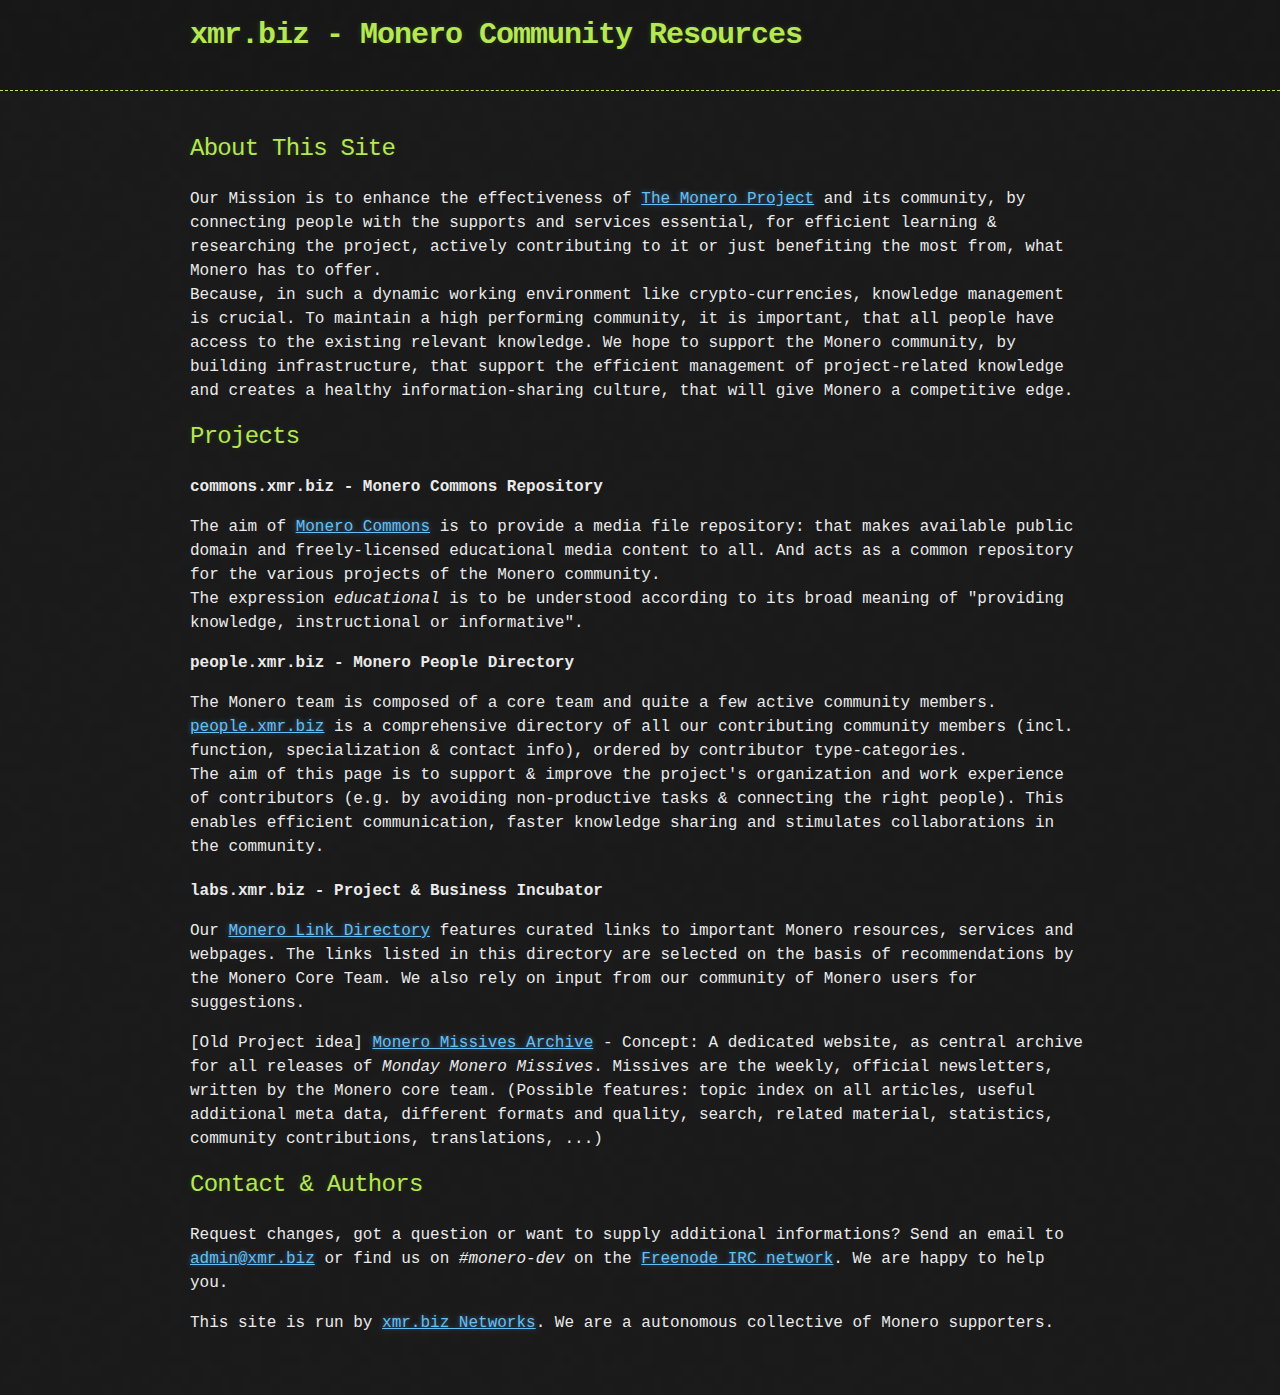
==== index.html @ b0ff726e "Update" ====
<!DOCTYPE html>
<html>
    <head>
        <meta charset="utf-8">
        <meta http-equiv="X-UA-Compatible" content="chrome=1">
        <link rel="icon" type="image/ico" href="images/favicon.ico"/>
        <link rel="stylesheet" type="text/css" href="stylesheets/stylesheet.css" media="screen">
        <link rel="stylesheet" type="text/css" href="stylesheets/pygment_trac.css" media="screen">
        <link rel="stylesheet" type="text/css" href="stylesheets/print.css" media="print">
        <title>xmr.biz - Monero Community Resources</title>
    </head>
    <body>
        <header>
            <div class="container">
                <h1>xmr.biz - Monero Community Resources</h1>
                <h2></h2>
                <section id="downloads">
</section>
            </div>
        </header>
        <div class="container">
            <section id="main_content">
                <h2>About This Site</h2>
                <p>Our Mission is to enhance the effectiveness of <a href="http://getmonero.org">The Monero Project</a> and its community, by connecting people with the supports and services essential, for efficient learning & researching the project, actively contributing to it or just benefiting the most from, what Monero has to offer.
<br>Because, in such a dynamic working environment like crypto-currencies, knowledge management is crucial. To maintain a high performing community, it is important, that all people have access to the existing relevant knowledge. We hope to support the Monero community, by building infrastructure, that support the efficient management of project-related knowledge and creates a healthy information-sharing culture, that will give Monero a competitive edge.
</p>
                <h2>Projects</h2>
               
                <p><b>commons.xmr.biz - Monero Commons Repository</b></p>
                <p>
                The aim of <a href="http://commons.xmr.biz">Monero Commons</a> is to provide a media file repository:

that makes available public domain and freely-licensed educational media content to all. And acts as a common repository for the various projects of the Monero community.<br>
The expression <i>educational</i> is to be understood according to its broad meaning of "providing knowledge, instructional or informative".
                 </p>
               
               
                <p><b>people.xmr.biz - Monero People Directory</b></p>
        		<p>The Monero team is composed of a core team and quite a few active community members. <a href="http://people.xmr.biz">people.xmr.biz</a> is a comprehensive directory of all our contributing community members (incl. function, specialization & contact info), ordered by contributor type-categories.<br>The aim of this page is to support & improve the project's organization and work experience of contributors (e.g. by avoiding non-productive tasks & connecting the right people). This enables efficient communication, faster knowledge sharing and stimulates collaborations in the community.</p>
                <h3><a id="core" class="anchor" href="#core" aria-hidden="true"><span class="octicon octicon-link"></span></a></h3>
                <p><b>labs.xmr.biz - Project & Business Incubator</b></p>
                <p>Our <a href="http://xmr.biz/links.html">Monero Link Directory</a> features curated links to important Monero resources, services and webpages. The links listed in this directory are selected on the basis of recommendations by the Monero Core Team. We also rely on input from our community of Monero users for suggestions.</p>
                <p><a href="http://getmonero.org/" style="color: rgb(0, 102, 153); text-decoration: none; font-family: Lato, 'Helvetica Neue', Helvetica, Arial, sans-serif; font-size: 15px; line-height: 22.5px; background-color: rgb(222, 222, 222);"></a></p>
                <p>[Old Project idea] <a href="http://mma.xmr.biz">Monero Missives Archive</a> -&nbsp;Concept: A dedicated website, as central archive for all releases of <i style="line-height: 1.5;">Monday Monero Missives</i>. Missives are the weekly, official newsletters, written by the Monero core team. (Possible features: topic index on all articles, useful additional meta data, different formats and quality, search, related material, statistics, community contributions, translations, ...)<br></p>
                <p><a href="http://getmonero.org/" style="color: rgb(0, 102, 153); text-decoration: none; font-family: Lato, 'Helvetica Neue', Helvetica, Arial, sans-serif; font-size: 15px; line-height: 22.5px; background-color: rgb(222, 222, 222);"></a></p>
                 
                <h2>Contact & Authors</h2>
                <p>Request changes, got a question or want to supply additional informations? Send an email to <a href="mailto:admin@xmr.biz">admin@xmr.biz</a>&nbsp;or find us on <i>#monero-dev</i> on the <a href="https://freenode.net/">Freenode IRC network</a>. We are happy to help you.</p>
                                <p>
This site is run by <a href="http://xmr.biz">xmr.biz Networks</a>. We are a autonomous collective of Monero supporters.</p><br>
                
            </section>
        </div>
    </body>
</html>
---- stylesheets/stylesheet.css ----
body {
  margin: 0;
  padding: 0;
  background: #151515 url("../images/bkg.png") 0 0;
  color: #eaeaea;
  font: 16px;
  line-height: 1.5;
  font-family: Monaco, "Bitstream Vera Sans Mono", "Lucida Console", Terminal, monospace;
}

/* General & 'Reset' Stuff */

.container {
  width: 90%;
  max-width: 900px;
  margin: 0 auto;
}

section {
  display: block;
  margin: 0 0 20px 0;
}

h1, h2, h3, h4, h5, h6 {
  margin: 0 0 20px;
}

li {
  line-height: 1.4 ;
}

/* Header, <header>
   header   - container
   h1       - project name
   h2       - project description
*/

header {
  background: rgba(0, 0, 0, 0.1);
  width: 100%;
  border-bottom: 1px dashed #b5e853;
  padding: 20px 0;
  margin: 0 0 40px 0;
}

header h1 {
  font-size: 30px;
  line-height: 1;
  margin: 40 0 00 -40px;
  font-weight: bold;
  font-family: Monaco, "Bitstream Vera Sans Mono", "Lucida Console", Terminal, monospace;
  color: #b5e853;
  text-shadow: 0 1px 1px rgba(0, 0, 0, 0.1),
               0 0 5px rgba(181, 232, 83, 0.1),
               0 0 10px rgba(181, 232, 83, 0.1);
  letter-spacing: -1px;
  -webkit-font-smoothing: antialiased;
}

header h1:before {
  content: "";
  font-size: 24px;
}

header h2 {
  font-size: 18px;
  font-weight: 300;
  color: #666;
}

#downloads .btn {
  display: inline-block;
  text-align: center;
  margin: 0;
}

/* Main Content
*/

#main_content {
  width: 100%;
  -webkit-font-smoothing: antialiased;
}
section img {
  max-width: 100%
}

h1, h2, h3, h4, h5, h6 {
  font-weight: normal;
  font-family: Monaco, "Bitstream Vera Sans Mono", "Lucida Console", Terminal, monospace;
  color: #b5e853;
  letter-spacing: -0.03em;
  text-shadow: 0 1px 1px rgba(0, 0, 0, 0.1),
               0 0 5px rgba(181, 232, 83, 0.1),
               0 0 10px rgba(181, 232, 83, 0.1);
}

#main_content h1 {
  font-size: 30px;
}

#main_content h2 {
  font-size: 24px;
}

#main_content h3 {
  font-size: 18px;
}

#main_content h4 {
  font-size: 14px;
}

#main_content h5 {
  font-size: 12px;
  text-transform: uppercase;
  margin: 0 0 5px 0;
}

#main_content h6 {
  font-size: 12px;
  text-transform: uppercase;
  color: #999;
  margin: 0 0 5px 0;
}

dt {
  font-style: italic;
  font-weight: bold;
}

ul li {
  list-style: none;
}

ul li:before {
  content: ">>";
  font-family: Monaco, "Bitstream Vera Sans Mono", "Lucida Console", Terminal, monospace;
  font-size: 13px;
  color: #b5e853;
  margin-left: -37px;
  margin-right: 21px;
  line-height: 16px;
}

blockquote {
  color: #aaa;
  padding-left: 10px;
  border-left: 1px dotted #666;
}

pre {
  background: rgba(0, 0, 0, 0.9);
  border: 1px solid rgba(255, 255, 255, 0.15);
  padding: 10px;
  font-size: 14px;
  color: #b5e853;
  border-radius: 2px;
  -moz-border-radius: 2px;
  -webkit-border-radius: 2px;
  text-wrap: normal;
  overflow: auto;
  overflow-y: hidden;
}

table {
  width: 100%;
  margin: 0 0 20px 0;
}

th {
  text-align: left;
  border-bottom: 1px dashed #b5e853;
  padding: 5px 10px;
}

td {
  padding: 5px 10px;
}

hr {
  height: 0;
  border: 0;
  border-bottom: 1px dashed #b5e853;
  color: #b5e853;
}

/* Buttons
*/

.btn {
  display: inline-block;
  background: -webkit-linear-gradient(top, rgba(40, 40, 40, 0.3), rgba(35, 35, 35, 0.3) 50%, rgba(10, 10, 10, 0.3) 50%, rgba(0, 0, 0, 0.3));
  padding: 8px 18px;
  border-radius: 50px;
  border: 2px solid rgba(0, 0, 0, 0.7);
  border-bottom: 2px solid rgba(0, 0, 0, 0.7);
  border-top: 2px solid rgba(0, 0, 0, 1);
  color: rgba(255, 255, 255, 0.8);
  font-family: Helvetica, Arial, sans-serif;
  font-weight: bold;
  font-size: 13px;
  text-decoration: none;
  text-shadow: 0 -1px 0 rgba(0, 0, 0, 0.75);
  box-shadow: inset 0 1px 0 rgba(255, 255, 255, 0.05);
}

.btn:hover {
  background: -webkit-linear-gradient(top, rgba(40, 40, 40, 0.6), rgba(35, 35, 35, 0.6) 50%, rgba(10, 10, 10, 0.8) 50%, rgba(0, 0, 0, 0.8));
}

.btn .icon {
  display: inline-block;
  width: 16px;
  height: 16px;
  margin: 1px 8px 0 0;
  float: left;
}

.btn-github .icon {
  opacity: 0.6;
  background: url("../images/blacktocat.png") 0 0 no-repeat;
}

/* Links
   a, a:hover, a:visited
*/

a {
  color: #63c0f5;
  text-shadow: 0 0 5px rgba(104, 182, 255, 0.5);
}

/* Clearfix */

.cf:before, .cf:after {
  content:"";
  display:table;
}

.cf:after {
  clear:both;
}

.cf {
  zoom:1;
}
---- stylesheets/pygment_trac.css ----
.highlight .c { color: #999988; font-style: italic } /* Comment */
.highlight .err { color: #a61717; background-color: #e3d2d2 } /* Error */
.highlight .k { font-weight: bold } /* Keyword */
.highlight .o { font-weight: bold } /* Operator */
.highlight .cm { color: #999988; font-style: italic } /* Comment.Multiline */
.highlight .cp { color: #999999; font-weight: bold } /* Comment.Preproc */
.highlight .c1 { color: #999988; font-style: italic } /* Comment.Single */
.highlight .cs { color: #999999; font-weight: bold; font-style: italic } /* Comment.Special */
.highlight .gd { color: #000000; background-color: #ffdddd } /* Generic.Deleted */
.highlight .gd .x { color: #000000; background-color: #ffaaaa } /* Generic.Deleted.Specific */
.highlight .ge { font-style: italic } /* Generic.Emph */
.highlight .gr { color: #aa0000 } /* Generic.Error */
.highlight .gh { color: #999999 } /* Generic.Heading */
.highlight .gi { color: #000000; background-color: #ddffdd } /* Generic.Inserted */
.highlight .gi .x { color: #000000; background-color: #aaffaa } /* Generic.Inserted.Specific */
.highlight .go { color: #888888 } /* Generic.Output */
.highlight .gp { color: #555555 } /* Generic.Prompt */
.highlight .gs { font-weight: bold } /* Generic.Strong */
.highlight .gu { color: #800080; font-weight: bold; } /* Generic.Subheading */
.highlight .gt { color: #aa0000 } /* Generic.Traceback */
.highlight .kc { font-weight: bold } /* Keyword.Constant */
.highlight .kd { font-weight: bold } /* Keyword.Declaration */
.highlight .kn { font-weight: bold } /* Keyword.Namespace */
.highlight .kp { font-weight: bold } /* Keyword.Pseudo */
.highlight .kr { font-weight: bold } /* Keyword.Reserved */
.highlight .kt { color: #445588; font-weight: bold } /* Keyword.Type */
.highlight .m { color: #009999 } /* Literal.Number */
.highlight .s { color: #d14 } /* Literal.String */
.highlight .na { color: #008080 } /* Name.Attribute */
.highlight .nb { color: #0086B3 } /* Name.Builtin */
.highlight .nc { color: #445588; font-weight: bold } /* Name.Class */
.highlight .no { color: #008080 } /* Name.Constant */
.highlight .ni { color: #800080 } /* Name.Entity */
.highlight .ne { color: #990000; font-weight: bold } /* Name.Exception */
.highlight .nf { color: #990000; font-weight: bold } /* Name.Function */
.highlight .nn { color: #555555 } /* Name.Namespace */
.highlight .nt { color: #CBDFFF } /* Name.Tag */
.highlight .nv { color: #008080 } /* Name.Variable */
.highlight .ow { font-weight: bold } /* Operator.Word */
.highlight .w { color: #bbbbbb } /* Text.Whitespace */
.highlight .mf { color: #009999 } /* Literal.Number.Float */
.highlight .mh { color: #009999 } /* Literal.Number.Hex */
.highlight .mi { color: #009999 } /* Literal.Number.Integer */
.highlight .mo { color: #009999 } /* Literal.Number.Oct */
.highlight .sb { color: #d14 } /* Literal.String.Backtick */
.highlight .sc { color: #d14 } /* Literal.String.Char */
.highlight .sd { color: #d14 } /* Literal.String.Doc */
.highlight .s2 { color: #d14 } /* Literal.String.Double */
.highlight .se { color: #d14 } /* Literal.String.Escape */
.highlight .sh { color: #d14 } /* Literal.String.Heredoc */
.highlight .si { color: #d14 } /* Literal.String.Interpol */
.highlight .sx { color: #d14 } /* Literal.String.Other */
.highlight .sr { color: #009926 } /* Literal.String.Regex */
.highlight .s1 { color: #d14 } /* Literal.String.Single */
.highlight .ss { color: #990073 } /* Literal.String.Symbol */
.highlight .bp { color: #999999 } /* Name.Builtin.Pseudo */
.highlight .vc { color: #008080 } /* Name.Variable.Class */
.highlight .vg { color: #008080 } /* Name.Variable.Global */
.highlight .vi { color: #008080 } /* Name.Variable.Instance */
.highlight .il { color: #009999 } /* Literal.Number.Integer.Long */

.type-csharp .highlight .k { color: #0000FF }
.type-csharp .highlight .kt { color: #0000FF }
.type-csharp .highlight .nf { color: #000000; font-weight: normal }
.type-csharp .highlight .nc { color: #2B91AF }
.type-csharp .highlight .nn { color: #000000 }
.type-csharp .highlight .s { color: #A31515 }
.type-csharp .highlight .sc { color: #A31515 }
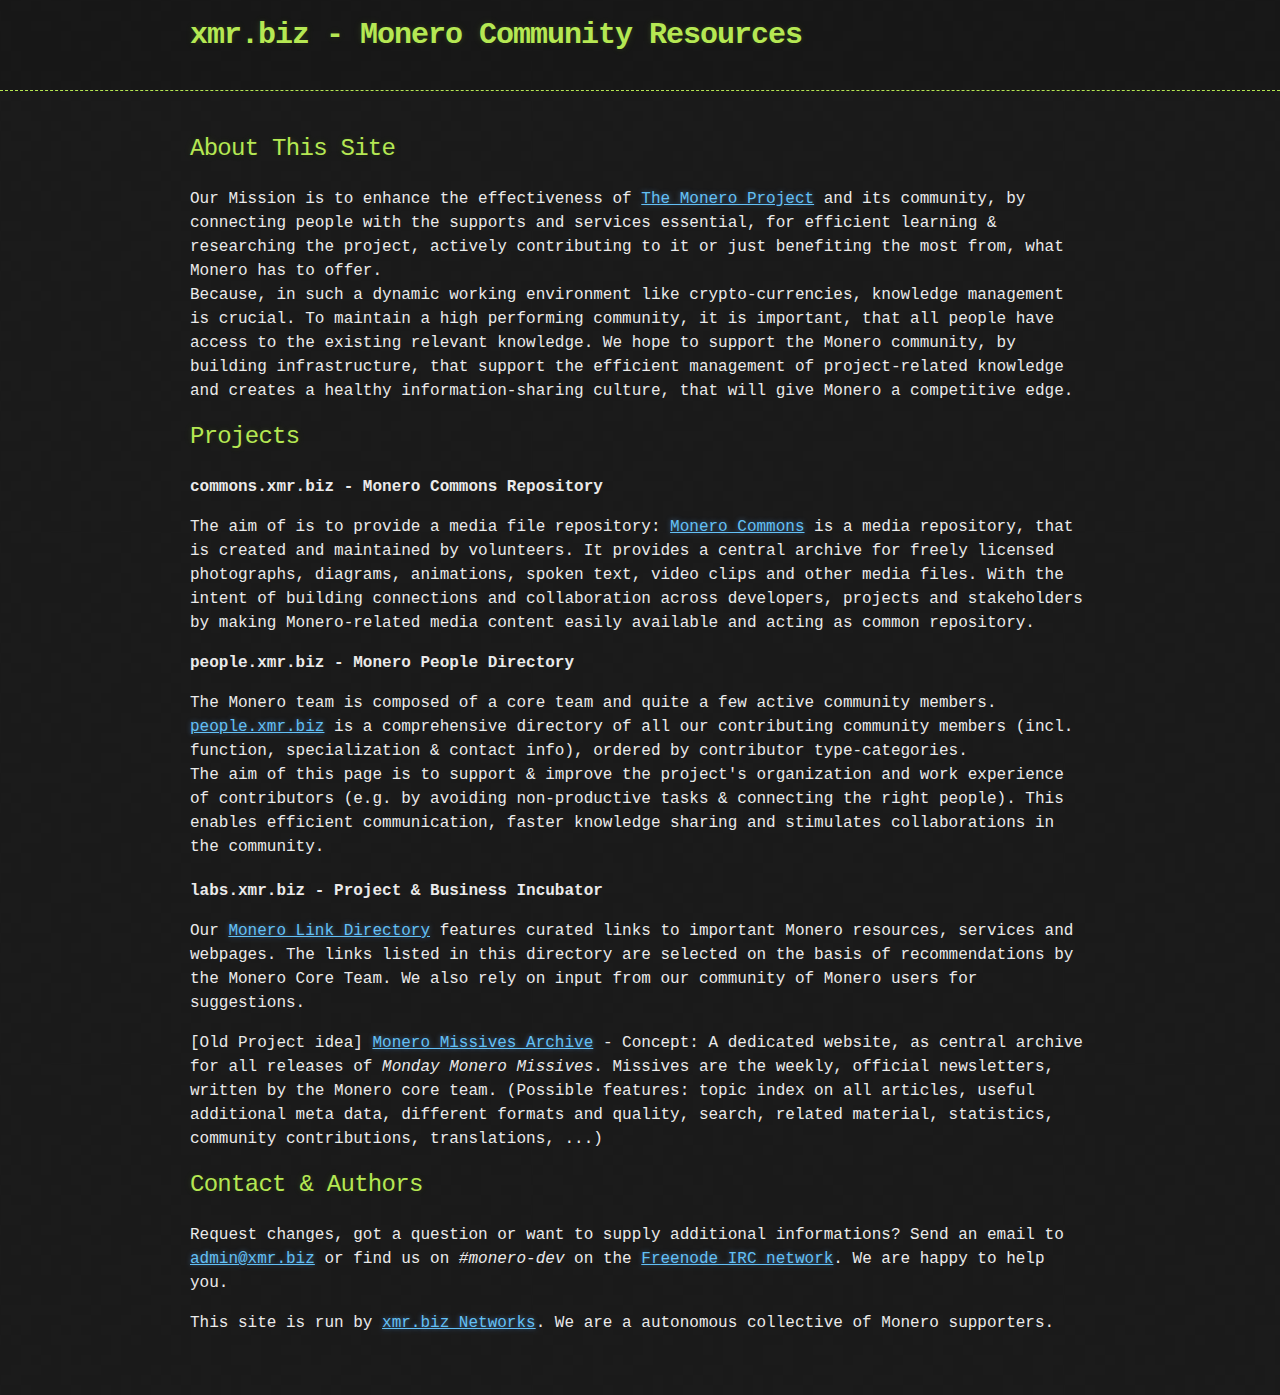
==== commit 6665cb3a: "Update" ====
--- a/index.html
+++ b/index.html
@@ -28,10 +28,9 @@
                
                 <p><b>commons.xmr.biz - Monero Commons Repository</b></p>
                 <p>
-                The aim of <a href="http://commons.xmr.biz">Monero Commons</a> is to provide a media file repository:
-
-that makes available public domain and freely-licensed educational media content to all. And acts as a common repository for the various projects of the Monero community.<br>
-The expression <i>educational</i> is to be understood according to its broad meaning of "providing knowledge, instructional or informative".
+                The aim of  is to provide a media file repository:
+                <a href="http://commons.xmr.biz">Monero Commons</a> is a media repository, that is created and maintained by volunteers. It provides a central archive for freely licensed photographs, diagrams, animations, spoken text, video clips and other media files. 
+With the intent of building connections and collaboration across developers, projects and stakeholders by making Monero-related media content easily available and acting as common repository.
                  </p>
                
                
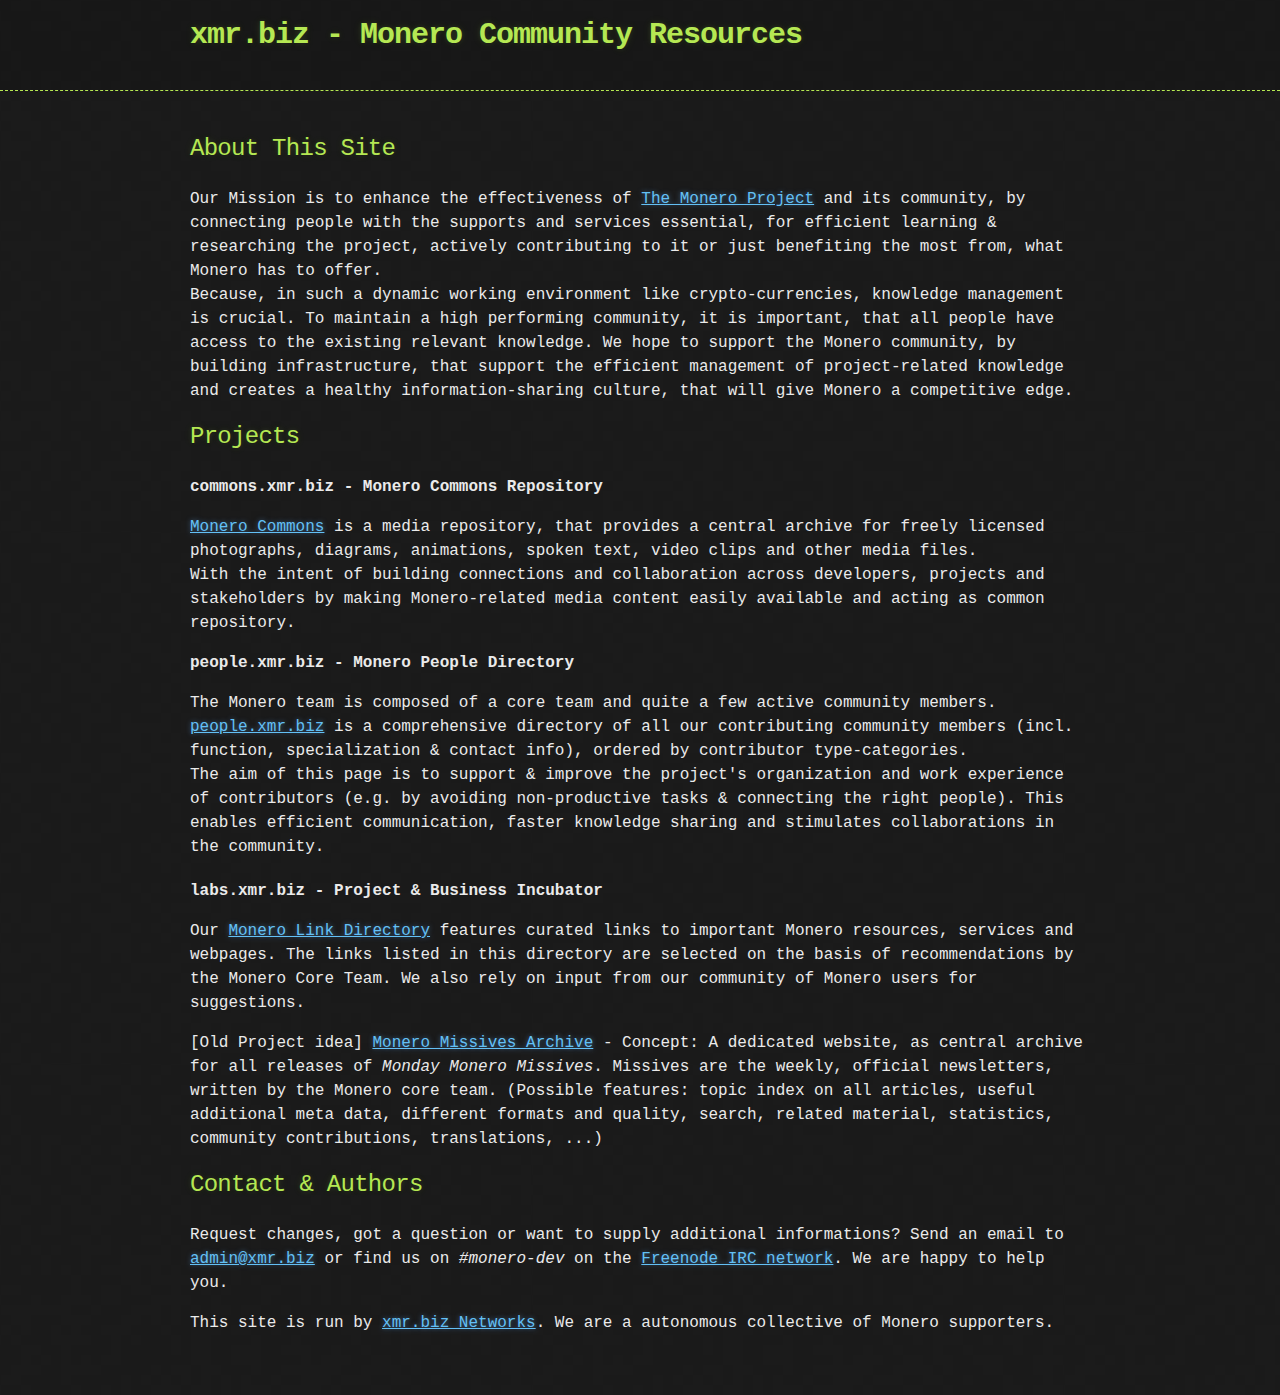
==== commit ca092653: "Update" ====
--- a/index.html
+++ b/index.html
@@ -28,8 +28,7 @@
                
                 <p><b>commons.xmr.biz - Monero Commons Repository</b></p>
                 <p>
-                The aim of  is to provide a media file repository:
-                <a href="http://commons.xmr.biz">Monero Commons</a> is a media repository, that is created and maintained by volunteers. It provides a central archive for freely licensed photographs, diagrams, animations, spoken text, video clips and other media files. 
+                               <a href="http://commons.xmr.biz">Monero Commons</a> is a media repository, that provides a central archive for freely licensed photographs, diagrams, animations, spoken text, video clips and other media files. <br>
 With the intent of building connections and collaboration across developers, projects and stakeholders by making Monero-related media content easily available and acting as common repository.
                  </p>
                
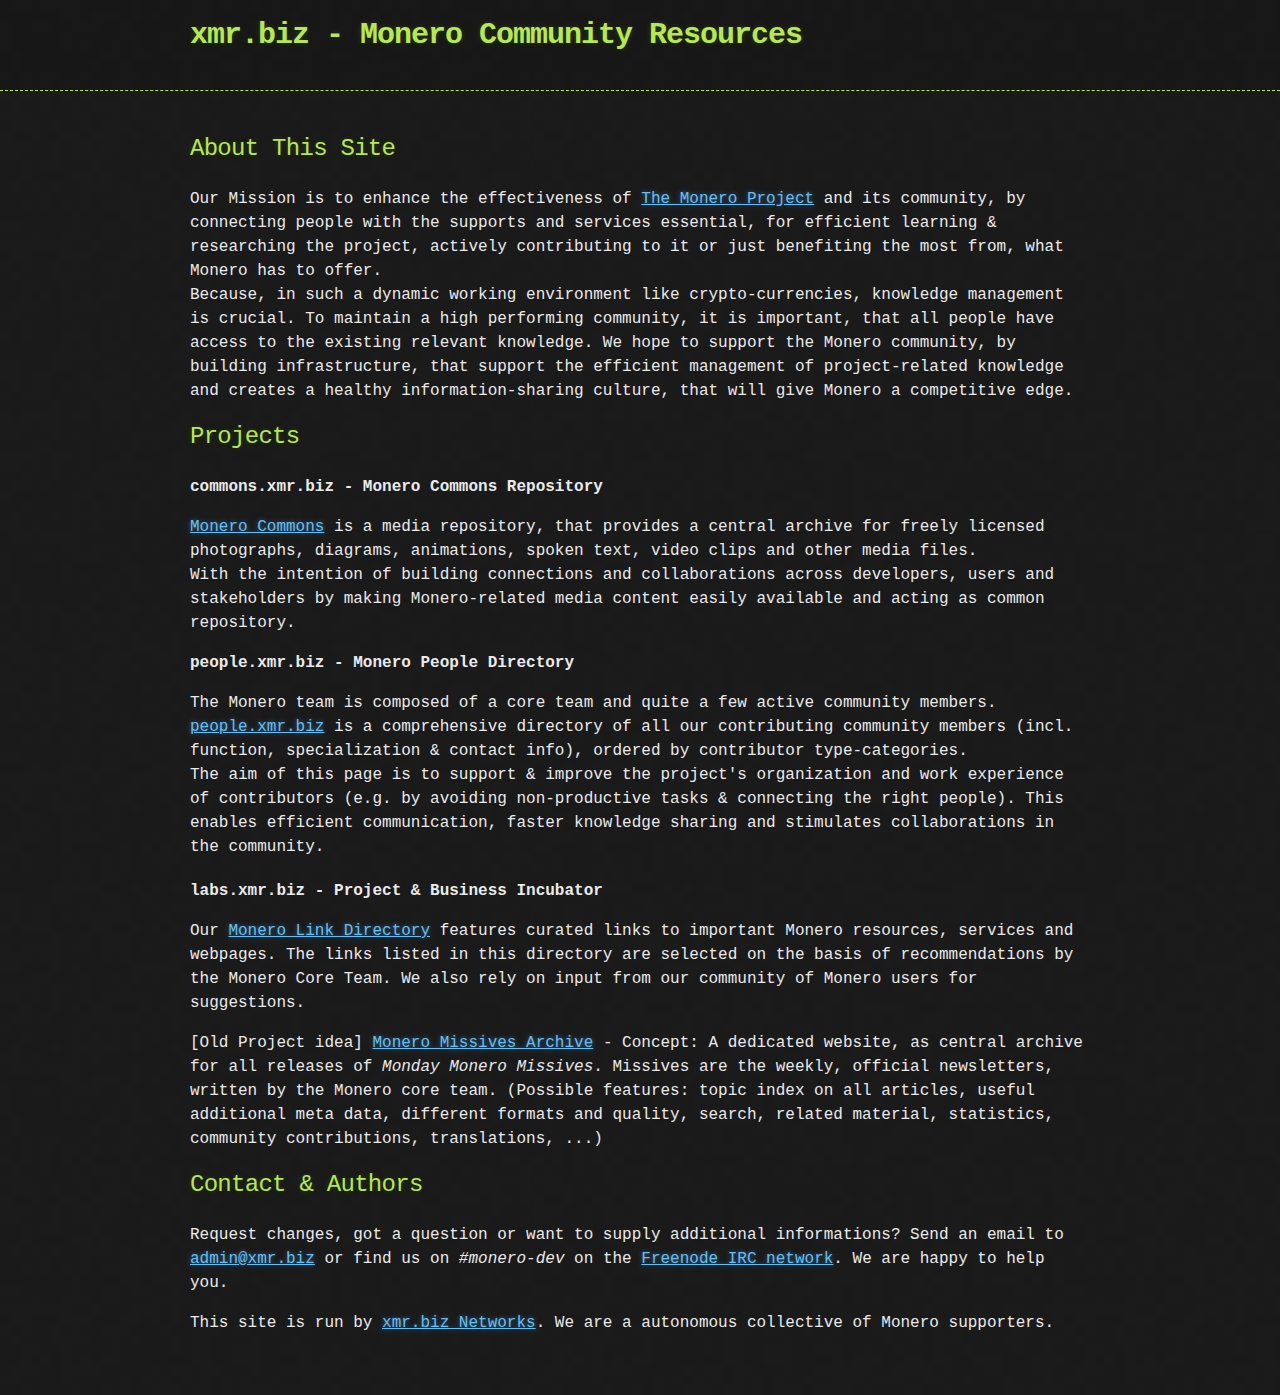
==== commit 41618634: "Update" ====
--- a/index.html
+++ b/index.html
@@ -29,7 +29,7 @@
                 <p><b>commons.xmr.biz - Monero Commons Repository</b></p>
                 <p>
                                <a href="http://commons.xmr.biz">Monero Commons</a> is a media repository, that provides a central archive for freely licensed photographs, diagrams, animations, spoken text, video clips and other media files. <br>
-With the intent of building connections and collaboration across developers, projects and stakeholders by making Monero-related media content easily available and acting as common repository.
+With the intention of building connections and collaborations across developers, users and stakeholders by making Monero-related media content easily available and acting as common repository.
                  </p>
                
                
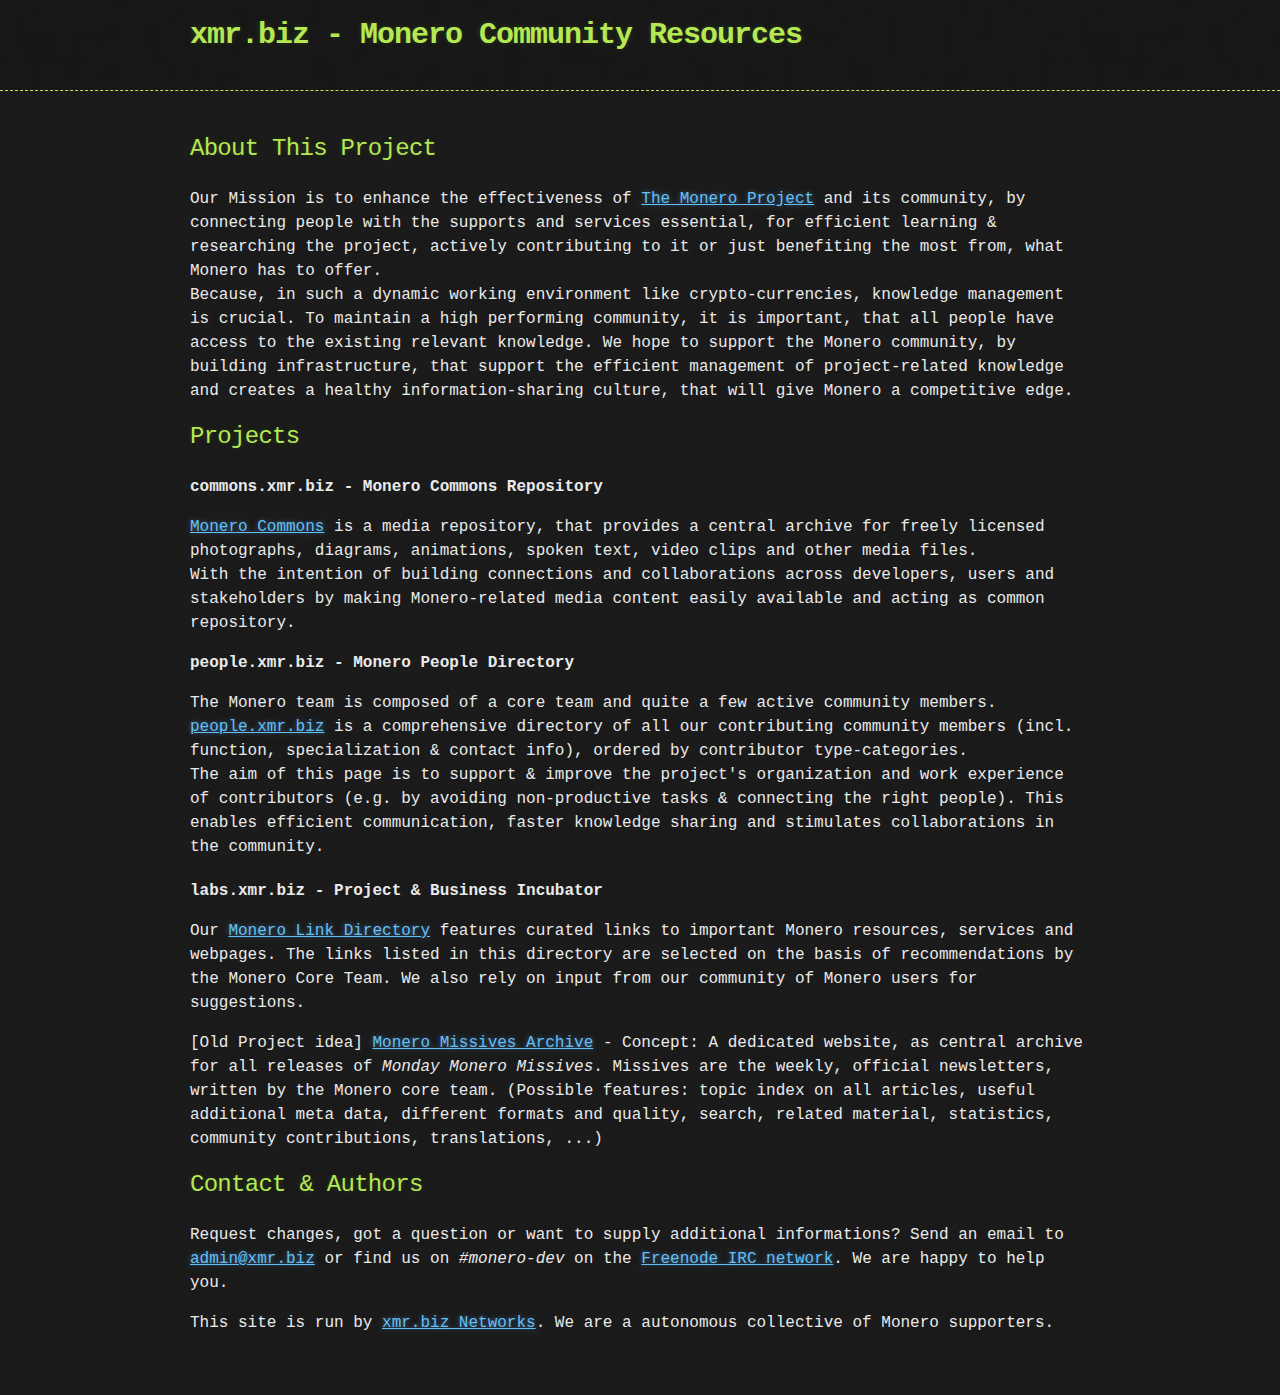
==== commit fe5889a0: "Update" ====
--- a/index.html
+++ b/index.html
@@ -20,7 +20,7 @@
         </header>
         <div class="container">
             <section id="main_content">
-                <h2>About This Site</h2>
+                <h2>About This Project</h2>
                 <p>Our Mission is to enhance the effectiveness of <a href="http://getmonero.org">The Monero Project</a> and its community, by connecting people with the supports and services essential, for efficient learning & researching the project, actively contributing to it or just benefiting the most from, what Monero has to offer.
 <br>Because, in such a dynamic working environment like crypto-currencies, knowledge management is crucial. To maintain a high performing community, it is important, that all people have access to the existing relevant knowledge. We hope to support the Monero community, by building infrastructure, that support the efficient management of project-related knowledge and creates a healthy information-sharing culture, that will give Monero a competitive edge.
 </p>
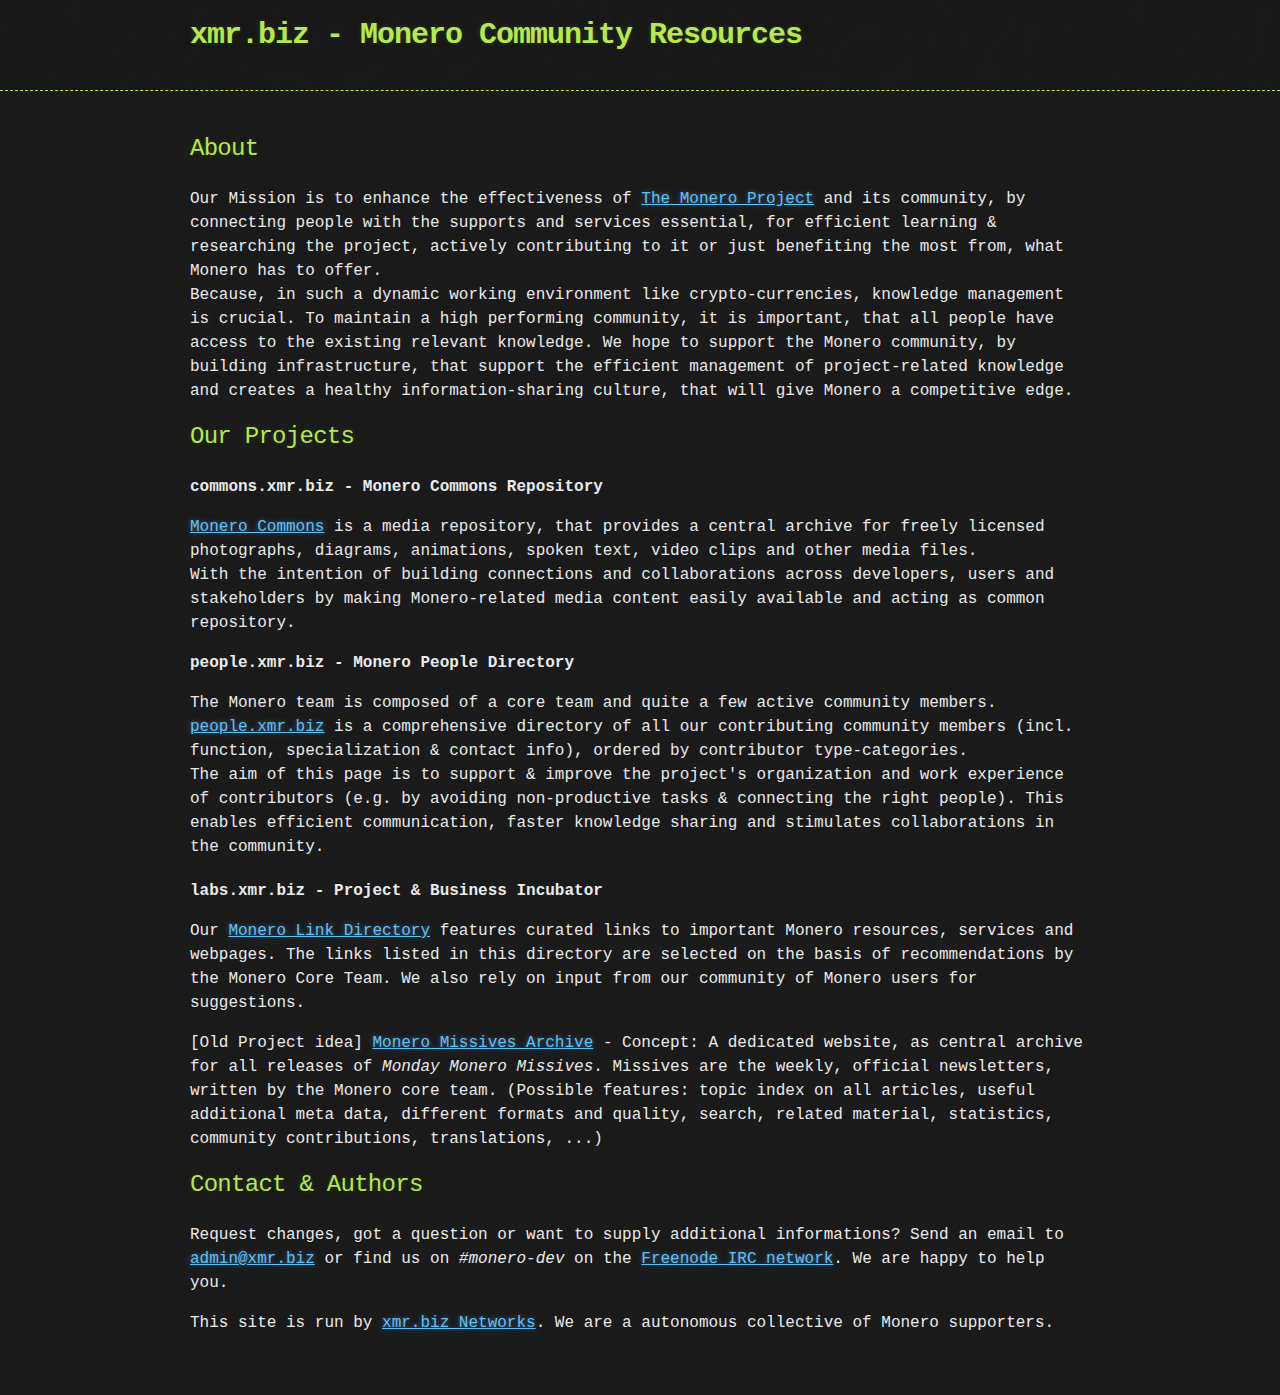
==== commit cd3b43d9: "Update" ====
--- a/index.html
+++ b/index.html
@@ -20,11 +20,11 @@
         </header>
         <div class="container">
             <section id="main_content">
-                <h2>About This Project</h2>
+                <h2>About</h2>
                 <p>Our Mission is to enhance the effectiveness of <a href="http://getmonero.org">The Monero Project</a> and its community, by connecting people with the supports and services essential, for efficient learning & researching the project, actively contributing to it or just benefiting the most from, what Monero has to offer.
 <br>Because, in such a dynamic working environment like crypto-currencies, knowledge management is crucial. To maintain a high performing community, it is important, that all people have access to the existing relevant knowledge. We hope to support the Monero community, by building infrastructure, that support the efficient management of project-related knowledge and creates a healthy information-sharing culture, that will give Monero a competitive edge.
 </p>
-                <h2>Projects</h2>
+                <h2>Our Projects</h2>
                
                 <p><b>commons.xmr.biz - Monero Commons Repository</b></p>
                 <p>
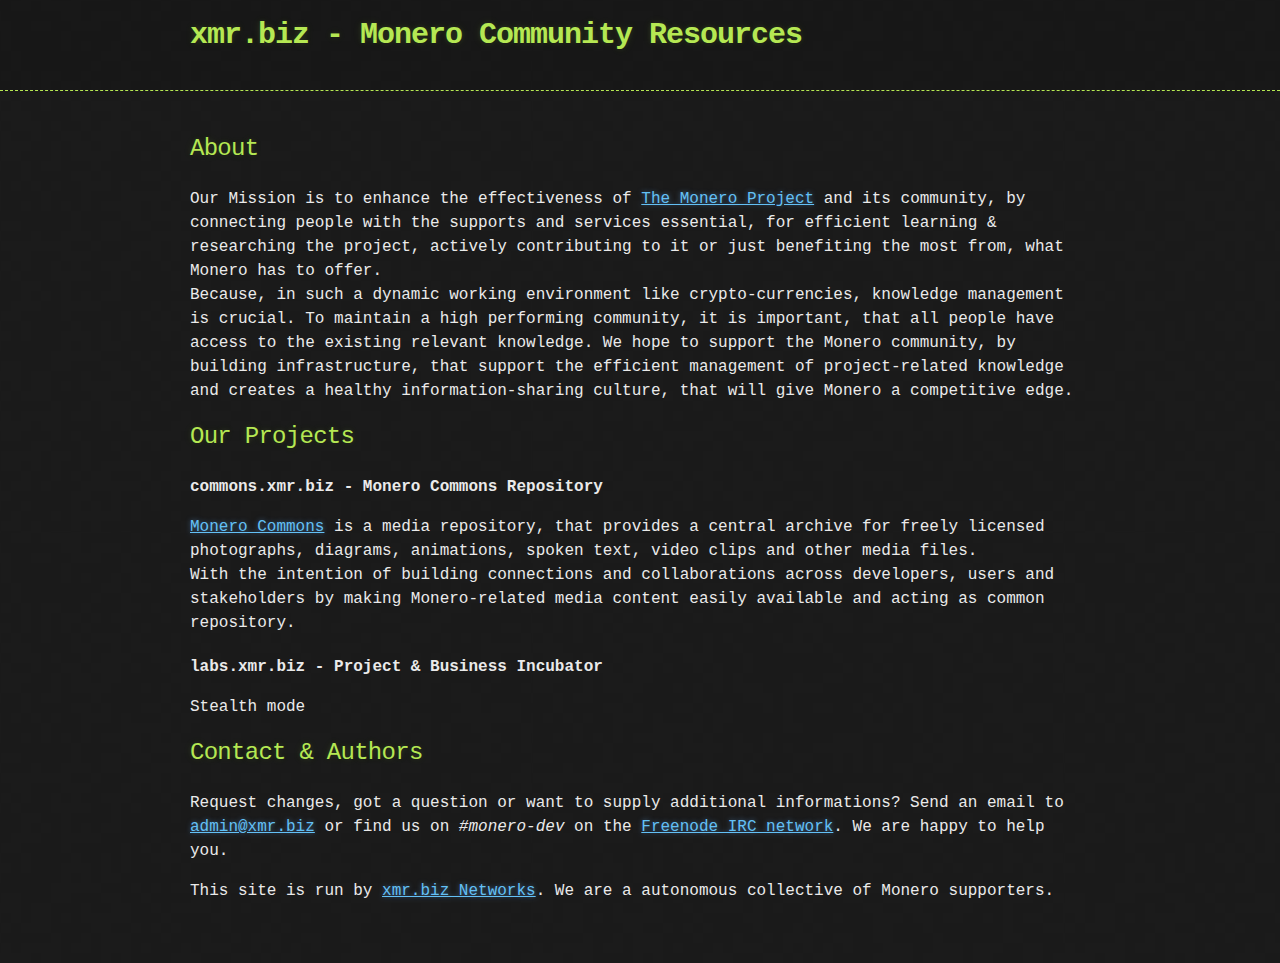
==== commit 6562e7f4: "Update" ====
--- a/index.html
+++ b/index.html
@@ -33,13 +33,14 @@
                  </p>
                
                
-                <p><b>people.xmr.biz - Monero People Directory</b></p>
-        		<p>The Monero team is composed of a core team and quite a few active community members. <a href="http://people.xmr.biz">people.xmr.biz</a> is a comprehensive directory of all our contributing community members (incl. function, specialization & contact info), ordered by contributor type-categories.<br>The aim of this page is to support & improve the project's organization and work experience of contributors (e.g. by avoiding non-productive tasks & connecting the right people). This enables efficient communication, faster knowledge sharing and stimulates collaborations in the community.</p>
+                
                 <h3><a id="core" class="anchor" href="#core" aria-hidden="true"><span class="octicon octicon-link"></span></a></h3>
                 <p><b>labs.xmr.biz - Project & Business Incubator</b></p>
-                <p>Our <a href="http://xmr.biz/links.html">Monero Link Directory</a> features curated links to important Monero resources, services and webpages. The links listed in this directory are selected on the basis of recommendations by the Monero Core Team. We also rely on input from our community of Monero users for suggestions.</p>
+                <p> Stealth mode </p>
+        <!--        <p>Our <a href="http://xmr.biz/links.html">Monero Link Directory</a> features curated links to important Monero resources, services and webpages. The links listed in this directory are selected on the basis of recommendations by the Monero Core Team. We also rely on input from our community of Monero users for suggestions.</p> -->
                 <p><a href="http://getmonero.org/" style="color: rgb(0, 102, 153); text-decoration: none; font-family: Lato, 'Helvetica Neue', Helvetica, Arial, sans-serif; font-size: 15px; line-height: 22.5px; background-color: rgb(222, 222, 222);"></a></p>
-                <p>[Old Project idea] <a href="http://mma.xmr.biz">Monero Missives Archive</a> -&nbsp;Concept: A dedicated website, as central archive for all releases of <i style="line-height: 1.5;">Monday Monero Missives</i>. Missives are the weekly, official newsletters, written by the Monero core team. (Possible features: topic index on all articles, useful additional meta data, different formats and quality, search, related material, statistics, community contributions, translations, ...)<br></p>
+       
+       
                 <p><a href="http://getmonero.org/" style="color: rgb(0, 102, 153); text-decoration: none; font-family: Lato, 'Helvetica Neue', Helvetica, Arial, sans-serif; font-size: 15px; line-height: 22.5px; background-color: rgb(222, 222, 222);"></a></p>
                  
                 <h2>Contact & Authors</h2>
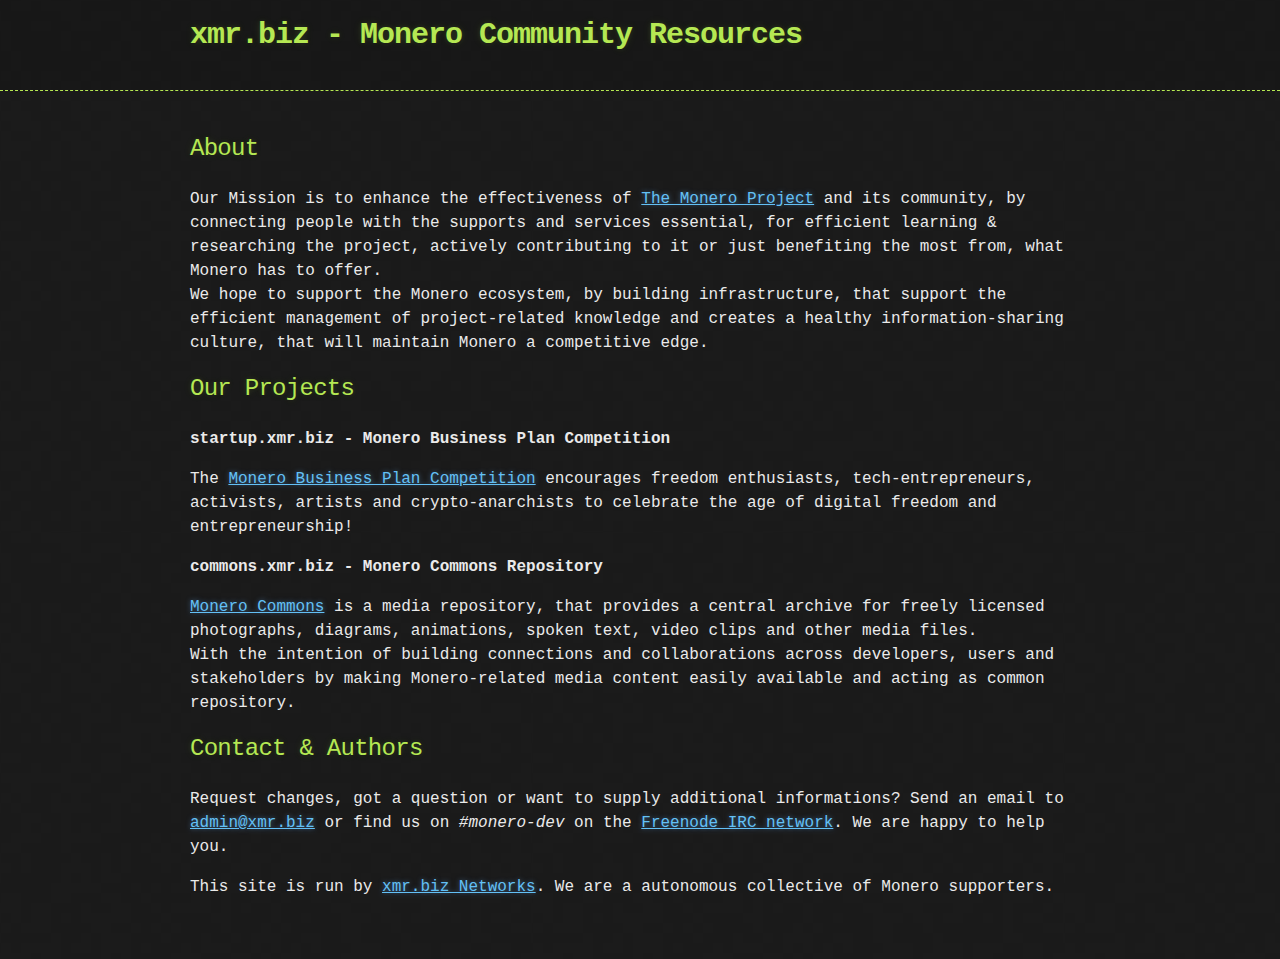
==== commit 1d7dad3b: "Update" ====
--- a/index.html
+++ b/index.html
@@ -1,54 +1,82 @@
 <!DOCTYPE html>
 <html>
-    <head>
-        <meta charset="utf-8">
-        <meta http-equiv="X-UA-Compatible" content="chrome=1">
-        <link rel="icon" type="image/ico" href="images/favicon.ico"/>
-        <link rel="stylesheet" type="text/css" href="stylesheets/stylesheet.css" media="screen">
-        <link rel="stylesheet" type="text/css" href="stylesheets/pygment_trac.css" media="screen">
-        <link rel="stylesheet" type="text/css" href="stylesheets/print.css" media="print">
-        <title>xmr.biz - Monero Community Resources</title>
-    </head>
-    <body>
-        <header>
-            <div class="container">
-                <h1>xmr.biz - Monero Community Resources</h1>
-                <h2></h2>
-                <section id="downloads">
-</section>
-            </div>
-        </header>
+
+<head>
+    <meta charset="utf-8">
+    <meta http-equiv="X-UA-Compatible" content="chrome=1">
+    <link rel="icon" type="image/ico" href="images/favicon.ico" />
+    <link rel="stylesheet" type="text/css" href="stylesheets/stylesheet.css" media="screen">
+    <link rel="stylesheet" type="text/css" href="stylesheets/pygment_trac.css" media="screen">
+    <link rel="stylesheet" type="text/css" href="stylesheets/print.css" media="print">
+    <title>xmr.biz - Monero Community Resources</title>
+</head>
+
+<body>
+    <header>
         <div class="container">
-            <section id="main_content">
-                <h2>About</h2>
-                <p>Our Mission is to enhance the effectiveness of <a href="http://getmonero.org">The Monero Project</a> and its community, by connecting people with the supports and services essential, for efficient learning & researching the project, actively contributing to it or just benefiting the most from, what Monero has to offer.
-<br>Because, in such a dynamic working environment like crypto-currencies, knowledge management is crucial. To maintain a high performing community, it is important, that all people have access to the existing relevant knowledge. We hope to support the Monero community, by building infrastructure, that support the efficient management of project-related knowledge and creates a healthy information-sharing culture, that will give Monero a competitive edge.
-</p>
-                <h2>Our Projects</h2>
-               
-                <p><b>commons.xmr.biz - Monero Commons Repository</b></p>
-                <p>
-                               <a href="http://commons.xmr.biz">Monero Commons</a> is a media repository, that provides a central archive for freely licensed photographs, diagrams, animations, spoken text, video clips and other media files. <br>
-With the intention of building connections and collaborations across developers, users and stakeholders by making Monero-related media content easily available and acting as common repository.
-                 </p>
-               
-               
-                
-                <h3><a id="core" class="anchor" href="#core" aria-hidden="true"><span class="octicon octicon-link"></span></a></h3>
-                <p><b>labs.xmr.biz - Project & Business Incubator</b></p>
-                <p> Stealth mode </p>
-        <!--        <p>Our <a href="http://xmr.biz/links.html">Monero Link Directory</a> features curated links to important Monero resources, services and webpages. The links listed in this directory are selected on the basis of recommendations by the Monero Core Team. We also rely on input from our community of Monero users for suggestions.</p> -->
-                <p><a href="http://getmonero.org/" style="color: rgb(0, 102, 153); text-decoration: none; font-family: Lato, 'Helvetica Neue', Helvetica, Arial, sans-serif; font-size: 15px; line-height: 22.5px; background-color: rgb(222, 222, 222);"></a></p>
-       
-       
-                <p><a href="http://getmonero.org/" style="color: rgb(0, 102, 153); text-decoration: none; font-family: Lato, 'Helvetica Neue', Helvetica, Arial, sans-serif; font-size: 15px; line-height: 22.5px; background-color: rgb(222, 222, 222);"></a></p>
-                 
-                <h2>Contact & Authors</h2>
-                <p>Request changes, got a question or want to supply additional informations? Send an email to <a href="mailto:admin@xmr.biz">admin@xmr.biz</a>&nbsp;or find us on <i>#monero-dev</i> on the <a href="https://freenode.net/">Freenode IRC network</a>. We are happy to help you.</p>
-                                <p>
-This site is run by <a href="http://xmr.biz">xmr.biz Networks</a>. We are a autonomous collective of Monero supporters.</p><br>
-                
+            <h1>xmr.biz - Monero Community Resources</h1>
+            <h2></h2>
+            <section id="downloads">
             </section>
         </div>
-    </body>
-</html>
+    </header>
+    <div class="container">
+        <section id="main_content">
+            <h2>About</h2>
+            <p>Our Mission is to enhance the effectiveness of
+                <a href="http://getmonero.org">The Monero Project</a> and its community, by connecting people with the supports and services essential,
+                for efficient learning & researching the project, actively contributing to it or just benefiting the most
+                from, what Monero has to offer.
+                <br>We hope to support the Monero ecosystem, by building infrastructure, that support the efficient
+                management of project-related knowledge and creates a healthy information-sharing culture, that will maintain
+                Monero a competitive edge.
+            </p>
+            <h2>Our Projects</h2>
+            <h3>
+                <a id="core" class="anchor" href="#core" aria-hidden="true">
+                    <span class="octicon octicon-link"></span>
+                </a>
+            </h3>
+            <p>
+                <b>startup.xmr.biz - Monero Business Plan Competition</b>
+            </p>
+            <p>The <a href="http://startup.xmr.biz">Monero Business Plan Competition</a> encourages freedom enthusiasts, tech-entrepreneurs, activists, artists and crypto-anarchists to celebrate the
+                age of digital freedom and entrepreneurship! </p>
+            <p>
+                <b>commons.xmr.biz - Monero Commons Repository</b>
+            </p>
+            <p>
+                <a href="http://commons.xmr.biz">Monero Commons</a> is a media repository, that provides a central archive for freely licensed photographs,
+                diagrams, animations, spoken text, video clips and other media files.
+                <br> With the intention of building connections and collaborations across developers, users and stakeholders
+                by making Monero-related media content easily available and acting as common repository.
+            </p>
+
+
+
+        
+            <!--        <p>Our <a href="http://xmr.biz/links.html">Monero Link Directory</a> features curated links to important Monero resources, services and webpages. The links listed in this directory are selected on the basis of recommendations by the Monero Core Team. We also rely on input from our community of Monero users for suggestions.</p> -->
+            <p>
+                <a href="http://getmonero.org/" style="color: rgb(0, 102, 153); text-decoration: none; font-family: Lato, 'Helvetica Neue', Helvetica, Arial, sans-serif; font-size: 15px; line-height: 22.5px; background-color: rgb(222, 222, 222);"></a>
+            </p>
+
+
+            <p>
+                <a href="http://getmonero.org/" style="color: rgb(0, 102, 153); text-decoration: none; font-family: Lato, 'Helvetica Neue', Helvetica, Arial, sans-serif; font-size: 15px; line-height: 22.5px; background-color: rgb(222, 222, 222);"></a>
+            </p>
+
+            <h2>Contact & Authors</h2>
+            <p>Request changes, got a question or want to supply additional informations? Send an email to
+                <a href="mailto:admin@xmr.biz">admin@xmr.biz</a>&nbsp;or find us on
+                <i>#monero-dev</i> on the
+                <a href="https://freenode.net/">Freenode IRC network</a>. We are happy to help you.</p>
+            <p>
+                This site is run by
+                <a href="http://xmr.biz">xmr.biz Networks</a>. We are a autonomous collective of Monero supporters.</p>
+            <br>
+
+        </section>
+    </div>
+</body>
+
+</html>